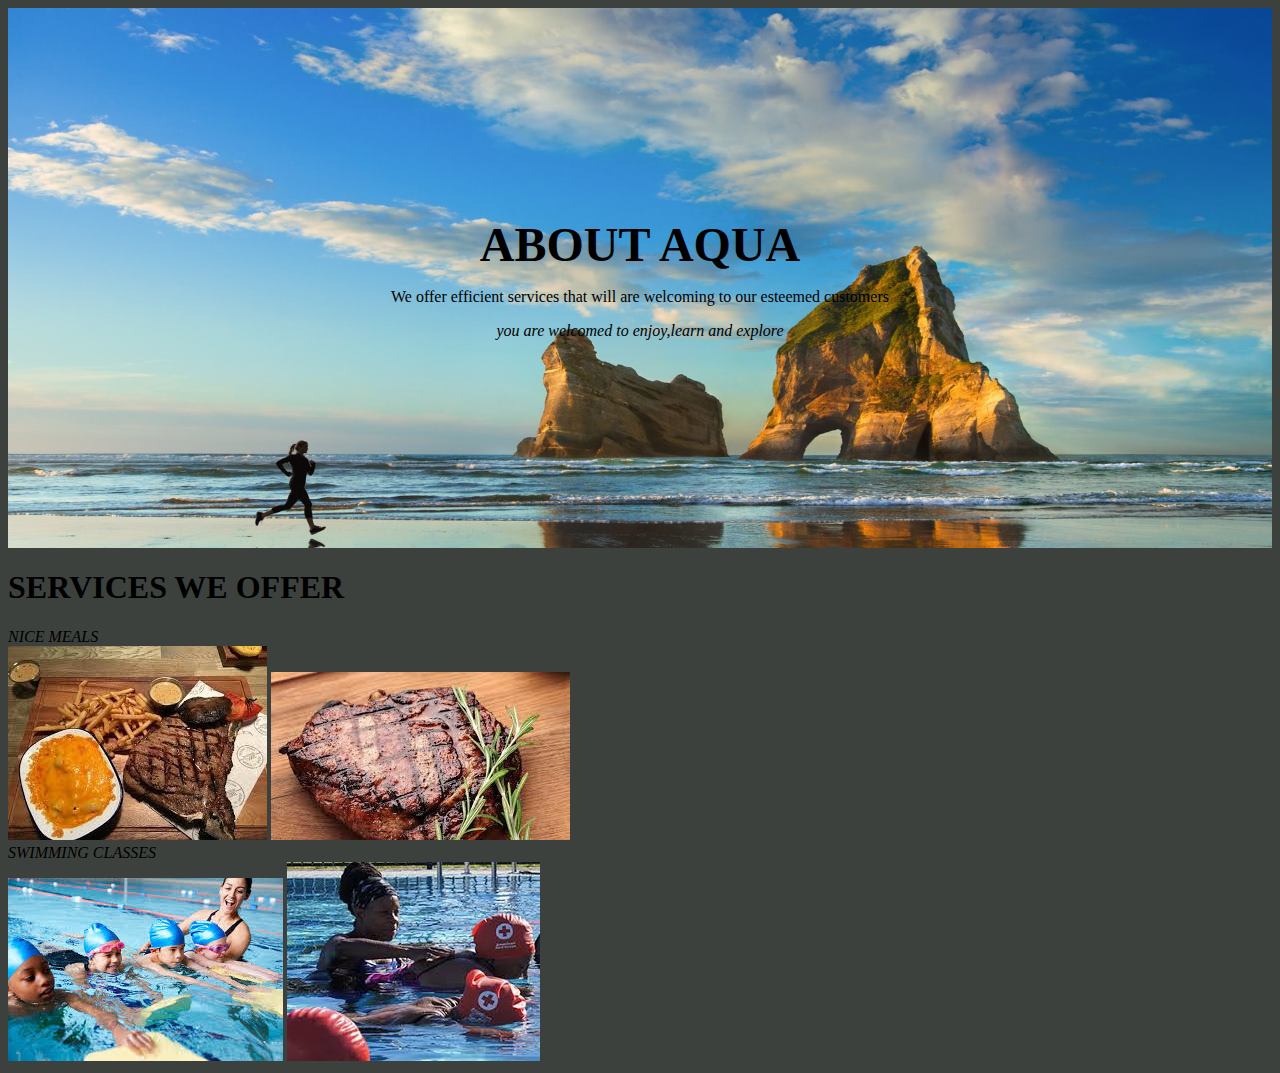
==== about.html @ 909cff52 "initial commit" ====
<!DOCTYPE html>
<html lang="en">
<head>
    <meta charset="UTF-8">
    <meta name="viewport" content="width=device-width, initial-scale=1.0">
    <title>about</title>
    <link rel="stylesheet" href="about.css">
</head>
<body>

    <section class="hero">
        <img src ="./img 7.png" alt="ocean">
        <div class="hero-content">
        <h1>ABOUT AQUA</h1>
        <p>We offer efficient services that will are welcoming to our esteemed customers</p>
        <em>you are welcomed to enjoy,learn and explore</em>
    
        </div>
    </section>
    <section>
        <h1>SERVICES WE OFFER</h1>
        <em>NICE MEALS</em>
        <div class="row">
            <div class="column">
              <img src="./meal.jfif" alt="">
              <img src="./meal 3.jfif" alt="">
            </div>
    <em>SWIMMING CLASSES</em>
    <div class="row">
        <div class="column">
          <img src="./swim.jfif" alt="">
          <img src="./swimm.jfif" alt="">
        </div>
    </section>
</body>
</html>
---- about.css ----
.hero{
    width: 100%; 
    height: 60vh; ;
    overflow: hidden;
    position: relative;
    }
    .hero > img{
        width: 100%;
        height: 75vh;
        object-fit: covevr;
        display: block;
    
    }
    .hero-content{
        position: absolute;
        top: 50%;
        left: 50%;
        transform: translate(-50%,-50%);
        text-align: center;
        color: black;
    }
    .hero-content h1{
        font-size: 48px;
        margin: 0;
    }
    .hero-content button{
        margin: 10px;
        padding: 12px;
        font-size: 16px;
        border: tripple brown;
        background-color: white;
        border-radius: 9999px;
    }
    .hero-content button:hover{
        background-color:rgb(80, 145, 123);
    }
    h1>hero{
        color:black;
    }
        .search{
            width: 70%;
            margin: auto;
            margin-top: 20px;}
body{
    background-color:rgb(61, 65, 61);
}
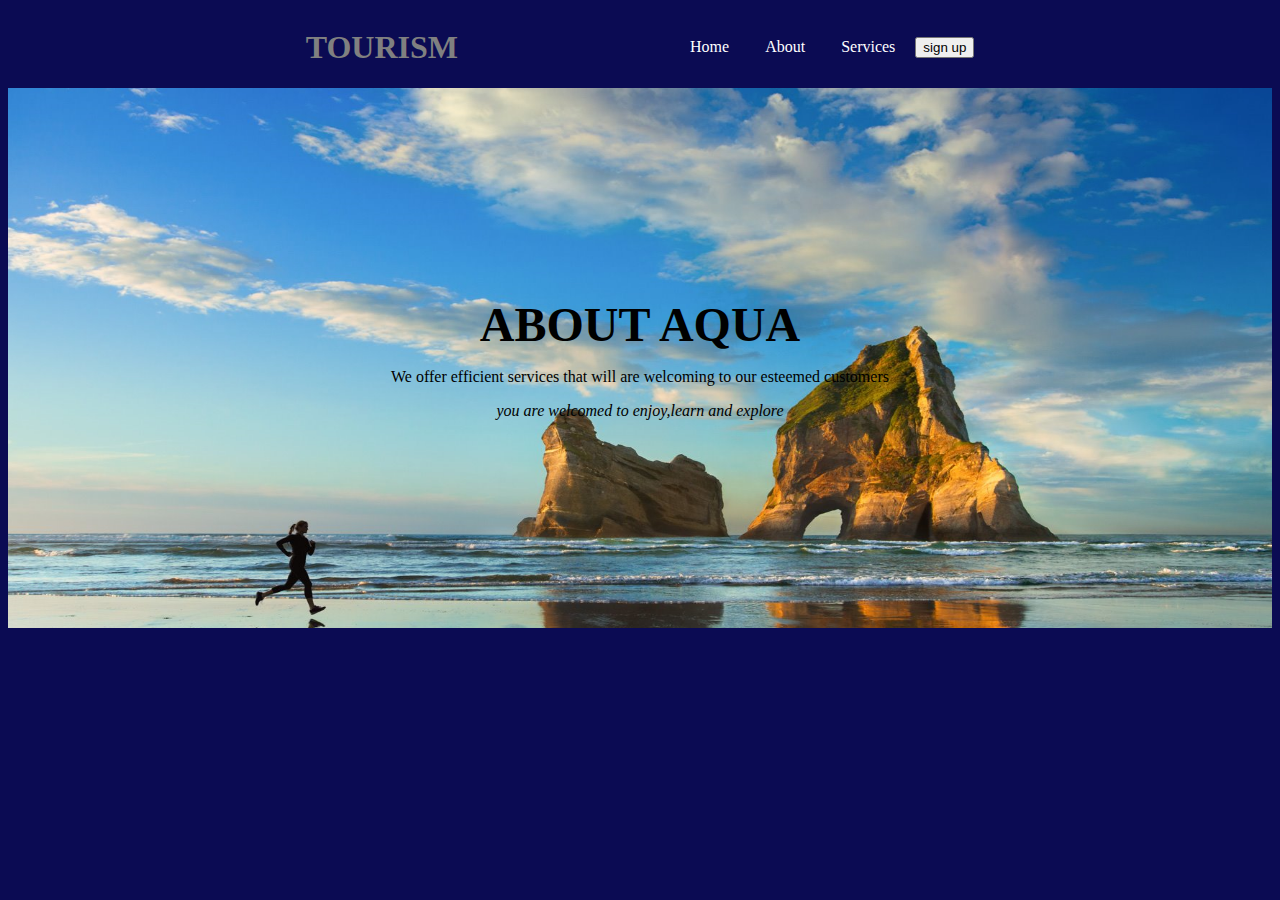
==== commit 81aceee3: "initial commit" ====
--- a/about.html
+++ b/about.html
@@ -7,7 +7,18 @@
     <link rel="stylesheet" href="about.css">
 </head>
 <body>
-
+    <div class="navigation">
+        <h1 class="logo">TOURISM</h1>
+        
+    <div class="navlinks">
+        <a href="index.html">Home</a>
+        <a href="about.html">About</a>
+        <a href="services.html">Services</a>
+    
+        <button>sign up</button>
+    
+    </div>
+    </div>
     <section class="hero">
         <img src ="./img 7.png" alt="ocean">
         <div class="hero-content">
@@ -17,20 +28,5 @@
     
         </div>
     </section>
-    <section>
-        <h1>SERVICES WE OFFER</h1>
-        <em>NICE MEALS</em>
-        <div class="row">
-            <div class="column">
-              <img src="./meal.jfif" alt="">
-              <img src="./meal 3.jfif" alt="">
-            </div>
-    <em>SWIMMING CLASSES</em>
-    <div class="row">
-        <div class="column">
-          <img src="./swim.jfif" alt="">
-          <img src="./swimm.jfif" alt="">
-        </div>
-    </section>
 </body>
 </html>--- a/about.css
+++ b/about.css
@@ -1,18 +1,39 @@
-
+.navlinks{
+    color: rgb(201, 54, 54);
+}
 .hero{
     width: 100%; 
     height: 60vh; ;
     overflow: hidden;
     position: relative;
-    }
-    .hero > img{
+}
+ .hero > img{
         width: 100%;
         height: 75vh;
         object-fit: covevr;
         display: block;
     
-    }
-    .hero-content{
+}
+.navigation{
+    width: 70%;
+    margin: auto;
+    display: flex; 
+    align-items: center;
+    flex-direction: row;
+    justify-content: space-around;  
+}
+.logo{
+    color: grey;
+}
+.navlinks{
+  color: white;  
+}
+.navlinks > a{
+    color: white;
+    text-decoration: none;
+    margin: 16px;
+}
+.hero-content{
         position: absolute;
         top: 50%;
         left: 50%;
@@ -38,10 +59,12 @@
     h1>hero{
         color:black;
     }
-        .search{
-            width: 70%;
-            margin: auto;
-            margin-top: 20px;}
+ .search{
+     width: 70%;
+  margin: auto;
+ margin-top: 20px;
+}
+
 body{
-    background-color:rgb(61, 65, 61);
-}            +    background-color:rgb(11, 11, 83);
+}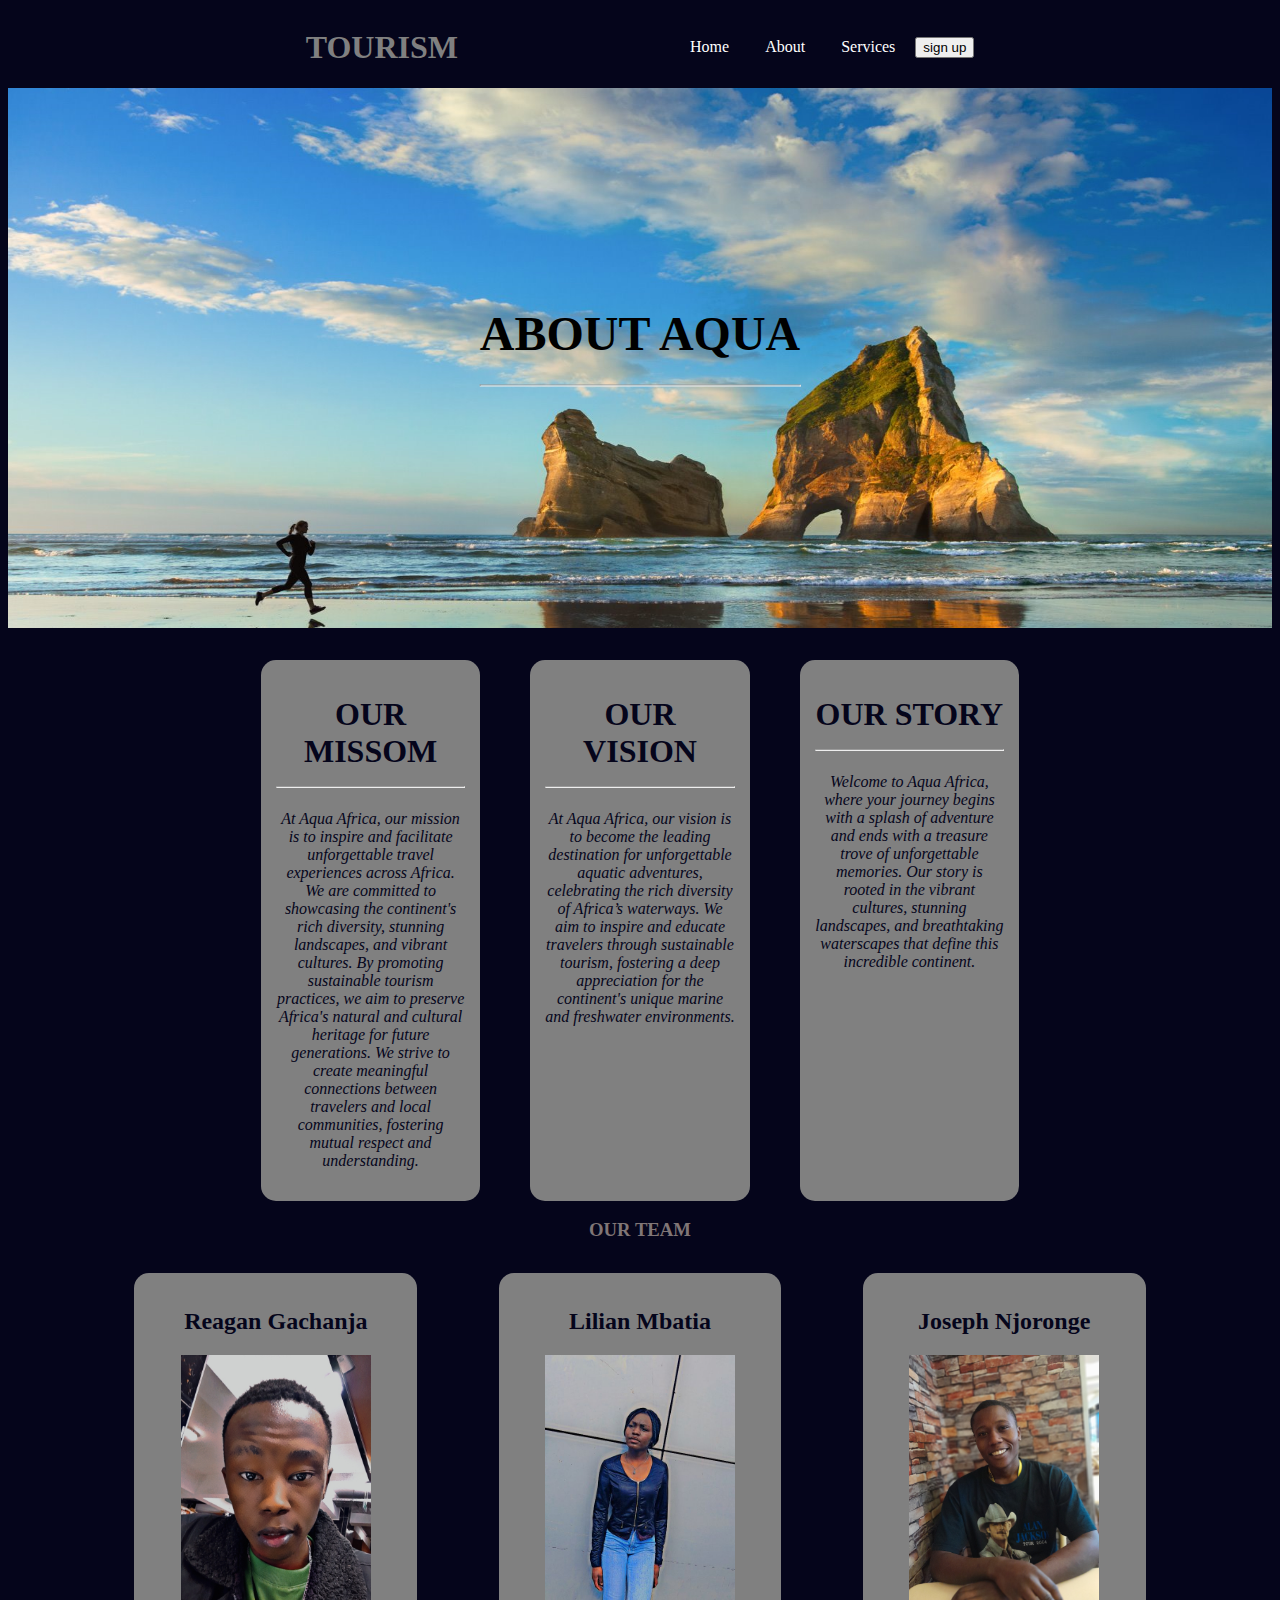
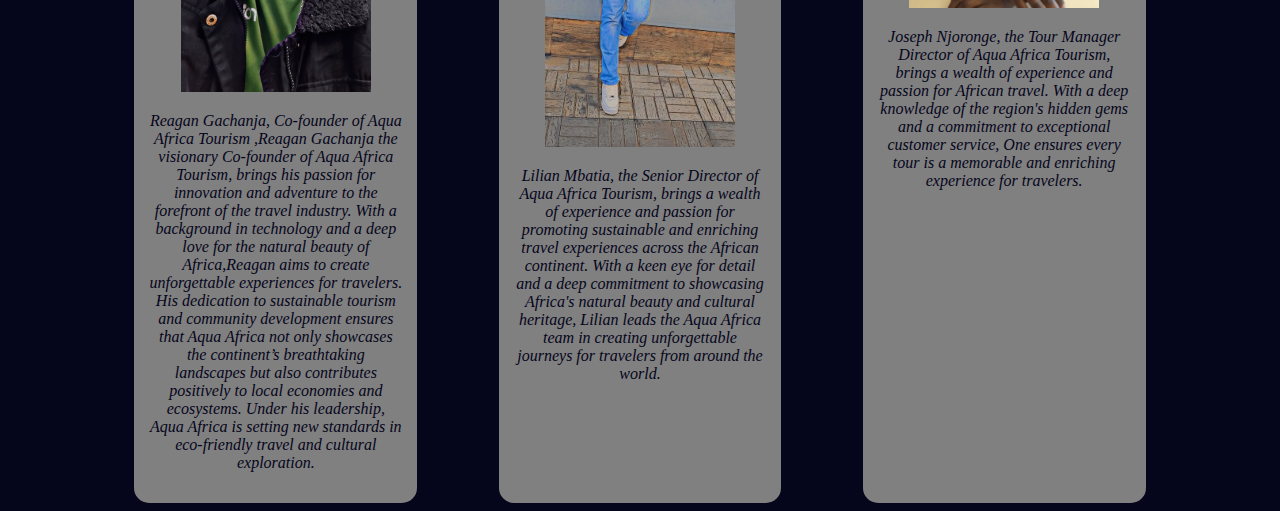
==== commit 1f5099dd: "second commit" ====
--- a/about.html
+++ b/about.html
@@ -22,11 +22,50 @@
     <section class="hero">
         <img src ="./img 7.png" alt="ocean">
         <div class="hero-content">
-        <h1>ABOUT AQUA</h1>
-        <p>We offer efficient services that will are welcoming to our esteemed customers</p>
-        <em>you are welcomed to enjoy,learn and explore</em>
-    
+        <h1>ABOUT AQUA <hr></h1>
         </div>
     </section>
+
+    <section class="mission">
+        <article class="reject">
+            <h1>OUR MISSOM <hr></h1>
+            <P> <em>At Aqua Africa, our mission is to inspire and facilitate unforgettable travel experiences across Africa. We are committed to showcasing the continent's rich diversity, stunning landscapes, and vibrant cultures. By promoting sustainable tourism practices, we aim to preserve Africa's natural and cultural heritage for future generations. We strive to create meaningful connections between travelers and local communities, fostering mutual respect and understanding. </em></P>
+        </article>
+        <article class="reject">
+            <h1>OUR VISION <hr></h1>
+            <P><em>At Aqua Africa, our vision is to become the leading destination for unforgettable aquatic adventures, celebrating the rich diversity of Africa’s waterways. We aim to inspire and educate travelers through sustainable tourism, fostering a deep appreciation for the continent's unique marine and freshwater environments.</em></P>
+        </article>
+        <article class="reject">
+            <h1>OUR STORY <hr></h1>
+            <P><em>Welcome to Aqua Africa, where your journey begins with a splash of adventure and ends with a treasure trove of unforgettable memories. Our story is rooted in the vibrant cultures, stunning landscapes, and breathtaking waterscapes that define this incredible continent. </em></P>
+        </article>
+</section>
+    <section>
+        <h3>OUR TEAM</h3>
+        <section class="thrill">
+            <article class="reject">
+                <H2>Reagan Gachanja</H2>
+                <img src="./Snapchat-175583910.jpg" alt="">
+                <p><em>Reagan Gachanja, Co-founder of Aqua Africa Tourism
+                     ,Reagan Gachanja the visionary Co-founder of Aqua Africa Tourism, brings his passion for innovation and adventure to the forefront of the travel industry. With a background in technology and a deep love for the natural beauty of Africa,Reagan aims to create unforgettable experiences for travelers. His dedication to sustainable tourism and community development ensures that Aqua Africa not only showcases the continent’s breathtaking landscapes but also contributes positively to local economies and ecosystems. Under his leadership, Aqua Africa is setting new standards in eco-friendly travel and cultural exploration.</em></p>
+            </article>
+
+
+            <article class="reject">
+                <H2>Lilian Mbatia</H2>
+                <img src="./val.jpg" alt="">
+                <p><em>Lilian Mbatia, the Senior Director of Aqua Africa Tourism, brings a wealth of experience and passion for promoting sustainable and enriching travel experiences across the African continent. With a keen eye for detail and a deep commitment to showcasing Africa's natural beauty and cultural heritage, Lilian leads the Aqua Africa team in creating unforgettable journeys for travelers from around the world.</em></p>
+            </article>
+
+            
+            <article class="reject">
+                <H2>Joseph Njoronge</H2>
+                <img src="./sejo.jpg" alt="">
+                <p><em>Joseph Njoronge, the Tour Manager Director of Aqua Africa Tourism, brings a wealth of experience and passion for African travel. With a deep knowledge of the region's hidden gems and a commitment to exceptional customer service, One ensures every tour is a memorable and enriching experience for travelers.</em></p>
+            </article>
+
+        </section>
+        
+
 </body>
 </html>--- a/about.css
+++ b/about.css
@@ -64,7 +64,39 @@
   margin: auto;
  margin-top: 20px;
 }
-
+.search button :hover{
+    background-color:rgb(80, 145, 123);
+}
 body{
-    background-color:rgb(11, 11, 83);
+    background-color:rgb(5, 5, 27);
+}
+.mission{
+    color: rgb(5, 5, 27);
+    display: flex;
+    justify-content: space-between;
+    width: 60%;
+    margin: auto;
+    margin-top: 2rem;
+}
+.reject{
+    background-color: grey;
+    width: 25%;
+    padding: 15px;
+    border-radius: 15px;
+    text-align: center;
+}
+h3{
+    color:rgb(128, 118, 118);
+    text-align: center;
+}
+.thrill{
+    color: rgb(5, 5, 27);
+    display: flex;
+    justify-content: space-between;
+    width: 80%;
+    margin: auto;
+    margin-top: 2rem;
+}
+.reject > img{
+    width: 75%;
 }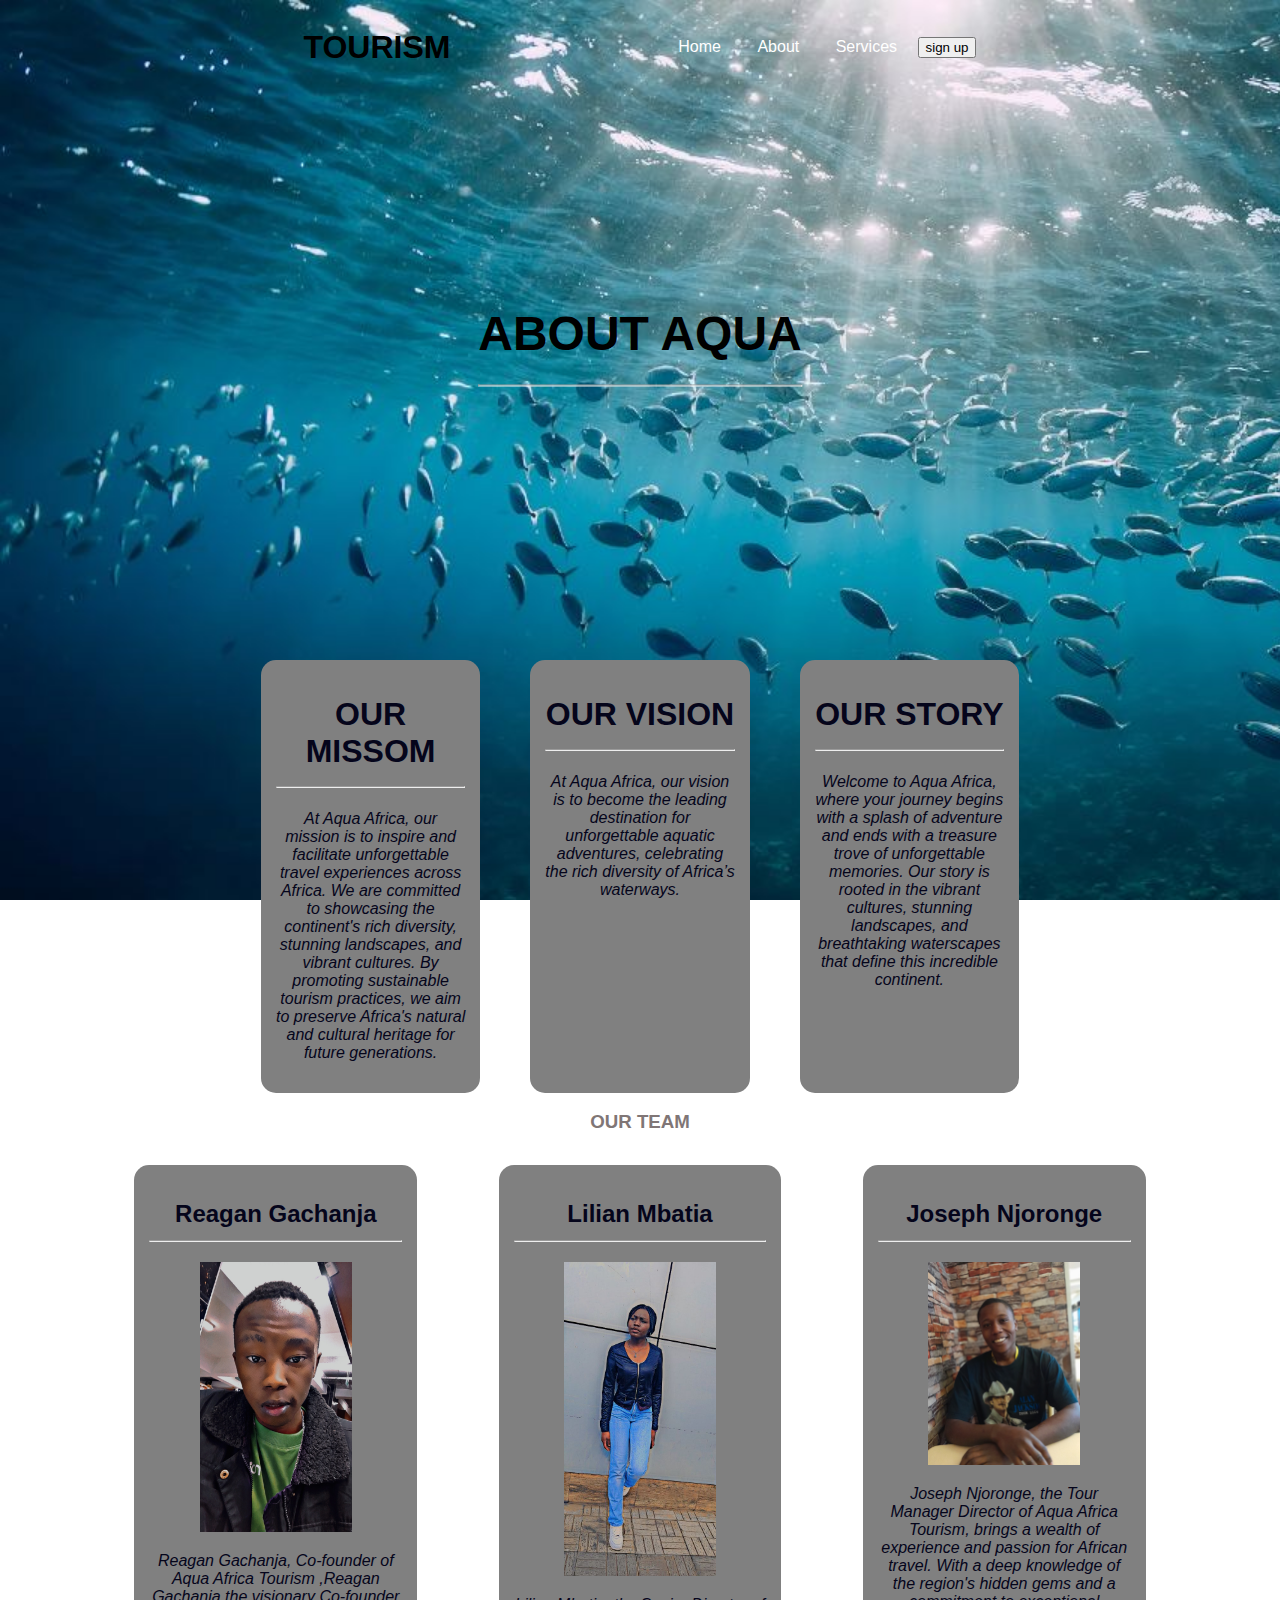
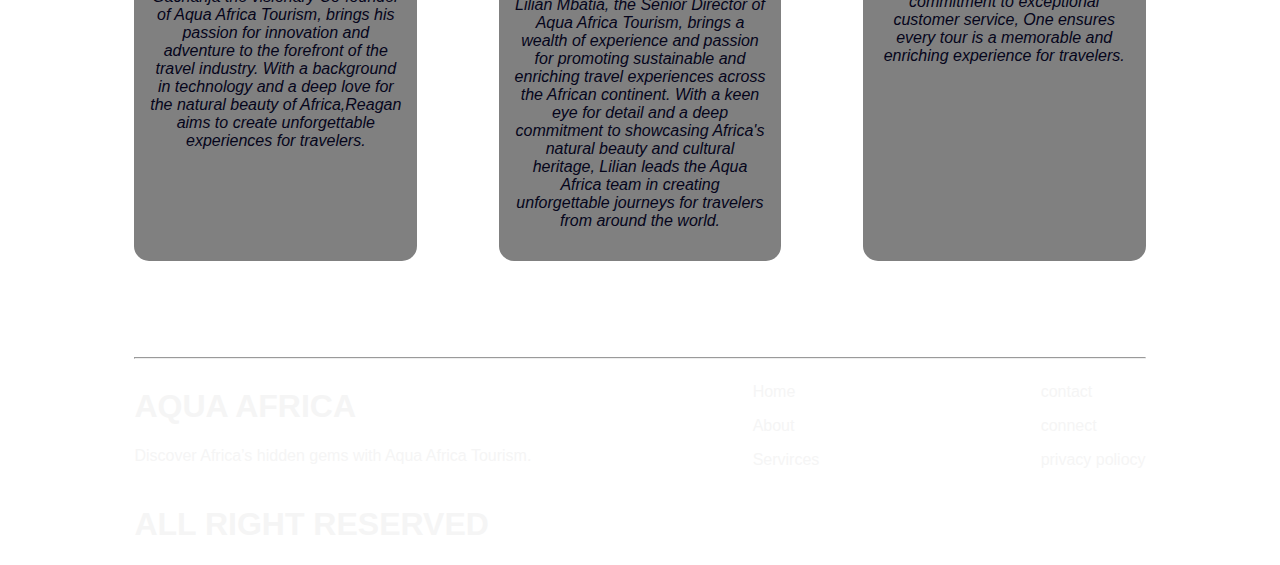
==== commit 2bf56f8d: "new changes" ====
--- a/about.html
+++ b/about.html
@@ -5,6 +5,7 @@
     <meta name="viewport" content="width=device-width, initial-scale=1.0">
     <title>about</title>
     <link rel="stylesheet" href="about.css">
+    <link rel="stylesheet" href="footer.css">
 </head>
 <body>
     <div class="navigation">
@@ -20,7 +21,6 @@
     </div>
     </div>
     <section class="hero">
-        <img src ="./img 7.png" alt="ocean">
         <div class="hero-content">
         <h1>ABOUT AQUA <hr></h1>
         </div>
@@ -29,11 +29,11 @@
     <section class="mission">
         <article class="reject">
             <h1>OUR MISSOM <hr></h1>
-            <P> <em>At Aqua Africa, our mission is to inspire and facilitate unforgettable travel experiences across Africa. We are committed to showcasing the continent's rich diversity, stunning landscapes, and vibrant cultures. By promoting sustainable tourism practices, we aim to preserve Africa's natural and cultural heritage for future generations. We strive to create meaningful connections between travelers and local communities, fostering mutual respect and understanding. </em></P>
+            <P> <em>At Aqua Africa, our mission is to inspire and facilitate unforgettable travel experiences across Africa. We are committed to showcasing the continent's rich diversity, stunning landscapes, and vibrant cultures. By promoting sustainable tourism practices, we aim to preserve Africa's natural and cultural heritage for future generations. </em></P>
         </article>
         <article class="reject">
             <h1>OUR VISION <hr></h1>
-            <P><em>At Aqua Africa, our vision is to become the leading destination for unforgettable aquatic adventures, celebrating the rich diversity of Africa’s waterways. We aim to inspire and educate travelers through sustainable tourism, fostering a deep appreciation for the continent's unique marine and freshwater environments.</em></P>
+            <P><em>At Aqua Africa, our vision is to become the leading destination for unforgettable aquatic adventures, celebrating the rich diversity of Africa’s waterways.</em></P>
         </article>
         <article class="reject">
             <h1>OUR STORY <hr></h1>
@@ -44,28 +44,61 @@
         <h3>OUR TEAM</h3>
         <section class="thrill">
             <article class="reject">
-                <H2>Reagan Gachanja</H2>
+                <H2>Reagan Gachanja <hr></H2>
                 <img src="./Snapchat-175583910.jpg" alt="">
                 <p><em>Reagan Gachanja, Co-founder of Aqua Africa Tourism
-                     ,Reagan Gachanja the visionary Co-founder of Aqua Africa Tourism, brings his passion for innovation and adventure to the forefront of the travel industry. With a background in technology and a deep love for the natural beauty of Africa,Reagan aims to create unforgettable experiences for travelers. His dedication to sustainable tourism and community development ensures that Aqua Africa not only showcases the continent’s breathtaking landscapes but also contributes positively to local economies and ecosystems. Under his leadership, Aqua Africa is setting new standards in eco-friendly travel and cultural exploration.</em></p>
+                     ,Reagan Gachanja the visionary Co-founder of Aqua Africa Tourism, brings his passion for innovation and adventure to the forefront of the travel industry. With a background in technology and a deep love for the natural beauty of Africa,Reagan aims to create unforgettable experiences for travelers. </em></p>
             </article>
 
 
             <article class="reject">
-                <H2>Lilian Mbatia</H2>
+                <H2>Lilian Mbatia <hr></H2>
                 <img src="./val.jpg" alt="">
                 <p><em>Lilian Mbatia, the Senior Director of Aqua Africa Tourism, brings a wealth of experience and passion for promoting sustainable and enriching travel experiences across the African continent. With a keen eye for detail and a deep commitment to showcasing Africa's natural beauty and cultural heritage, Lilian leads the Aqua Africa team in creating unforgettable journeys for travelers from around the world.</em></p>
             </article>
 
             
             <article class="reject">
-                <H2>Joseph Njoronge</H2>
+                <H2>Joseph Njoronge <hr></H2>
                 <img src="./sejo.jpg" alt="">
                 <p><em>Joseph Njoronge, the Tour Manager Director of Aqua Africa Tourism, brings a wealth of experience and passion for African travel. With a deep knowledge of the region's hidden gems and a commitment to exceptional customer service, One ensures every tour is a memorable and enriching experience for travelers.</em></p>
             </article>
 
         </section>
-        
+
+
+
+
+        <footer>
+            <hr>
+            <section class="footer-section">
+                <div class="footer-1">
+                    <h1>AQUA AFRICA</h1>
+                    <p>Discover Africa’s hidden gems with Aqua Africa Tourism.</p>
+                    <span></span>
+          
+                </div>
+          
+                <div class="footer-1">
+                    <p>Home</p>
+                    <p>About</p>
+                    <p>Servirces</p>
+                </div>
+          
+                <div class="footer-1">
+                    <p>contact</p>
+                    <p>connect</p>
+                    <p>privacy poliocy</p>
+                </div>
+          
+            </section>
+          
+          
+            <section>
+                <h1>ALL RIGHT RESERVED</h1>
+            </section>
+          </footer>
+
 
 </body>
 </html>--- a/about.css
+++ b/about.css
@@ -1,3 +1,10 @@
+body{
+    background-image: url(./underwater-view.jpg);
+    background-repeat:repeat;
+    background-attachment: fixed;
+    background-size: cover;
+    font-family: 'Lucida Sans', 'Lucida Sans Regular', 'Lucida Grande', 'Lucida Sans Unicode', Geneva, Verdana, sans-serif;
+}
 .navlinks{
     color: rgb(201, 54, 54);
 }
@@ -22,11 +29,9 @@
     flex-direction: row;
     justify-content: space-around;  
 }
-.logo{
-    color: grey;
-}
+
 .navlinks{
-  color: white;  
+  color: rgb(235, 213, 213);  
 }
 .navlinks > a{
     color: white;
@@ -67,9 +72,7 @@
 .search button :hover{
     background-color:rgb(80, 145, 123);
 }
-body{
-    background-color:rgb(5, 5, 27);
-}
+
 .mission{
     color: rgb(5, 5, 27);
     display: flex;
@@ -98,5 +101,5 @@
     margin-top: 2rem;
 }
 .reject > img{
-    width: 75%;
+    width: 60%;
 }--- a/footer.css
+++ b/footer.css
@@ -0,0 +1,10 @@
+footer{
+    width: 80%;
+    margin: auto;
+    color: whitesmoke;
+    margin-top: 6rem;
+}
+.footer-section{
+    display: flex;
+    justify-content: space-between;
+}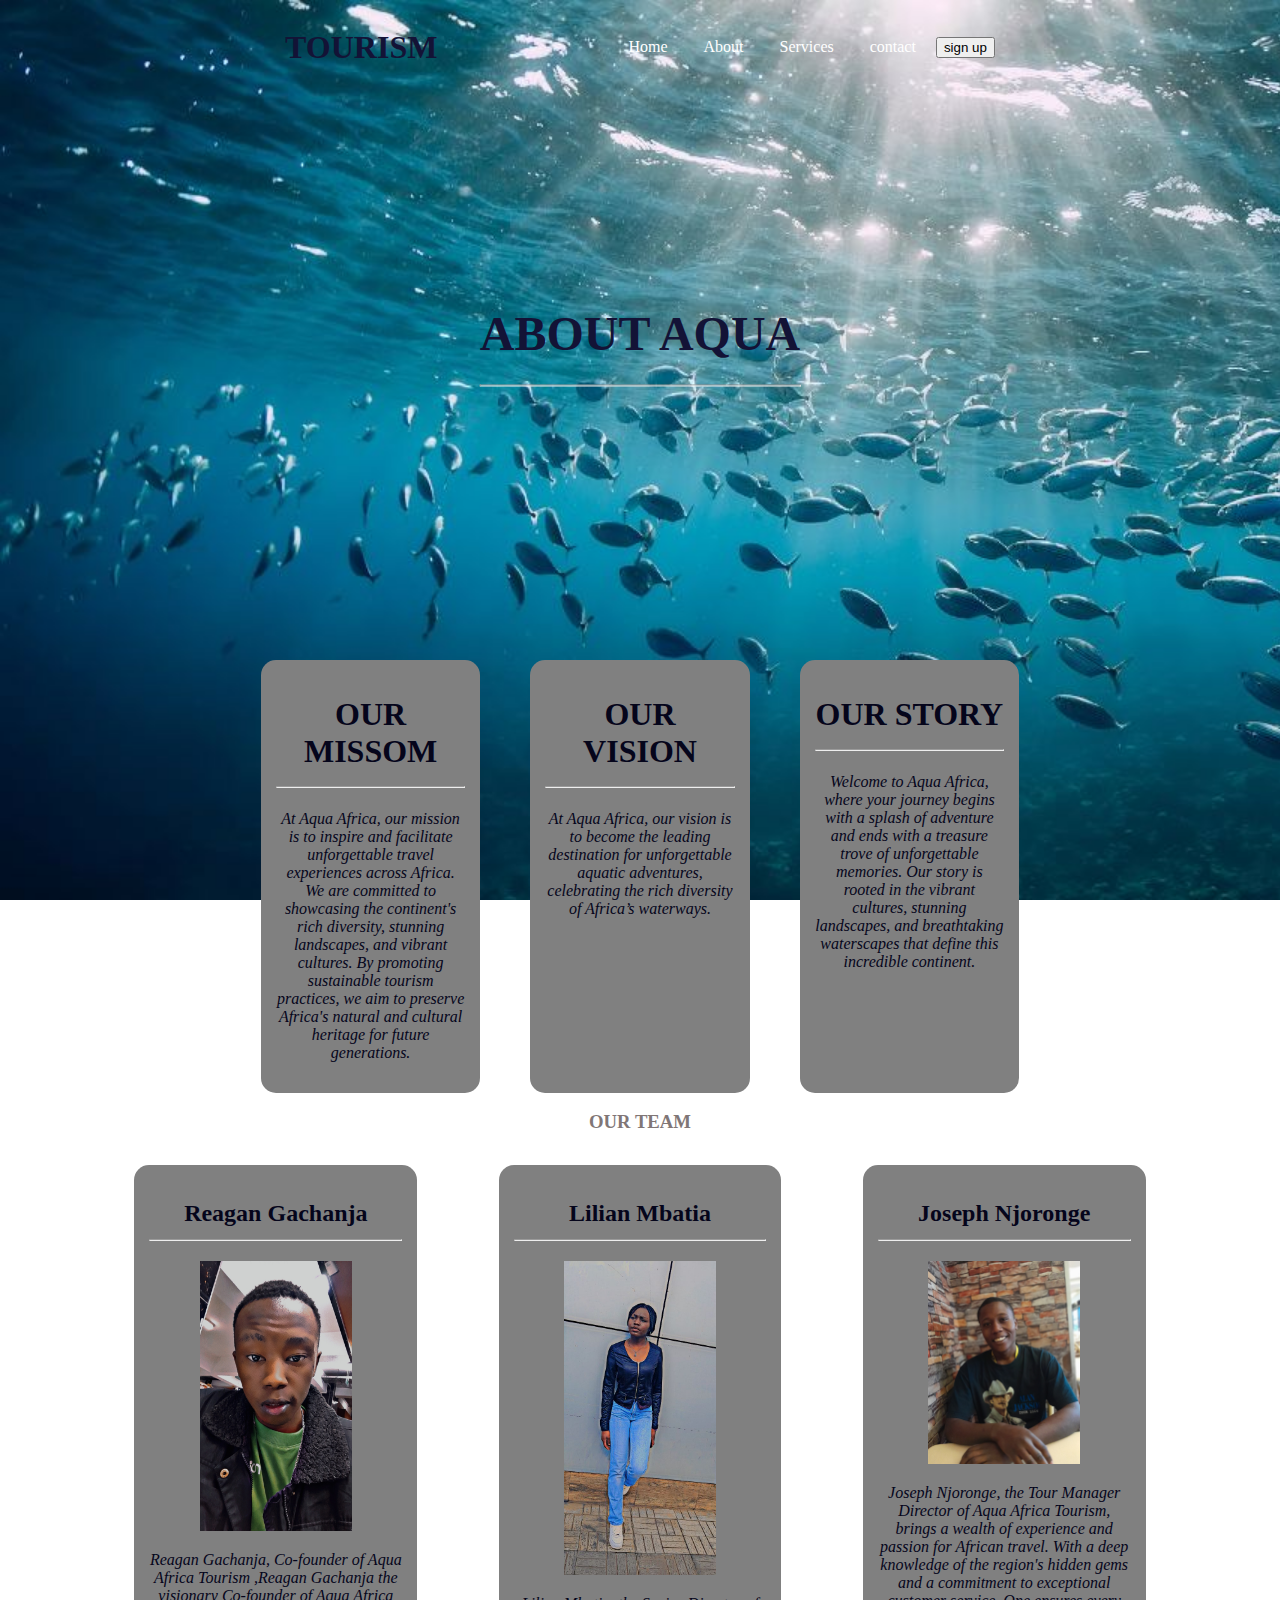
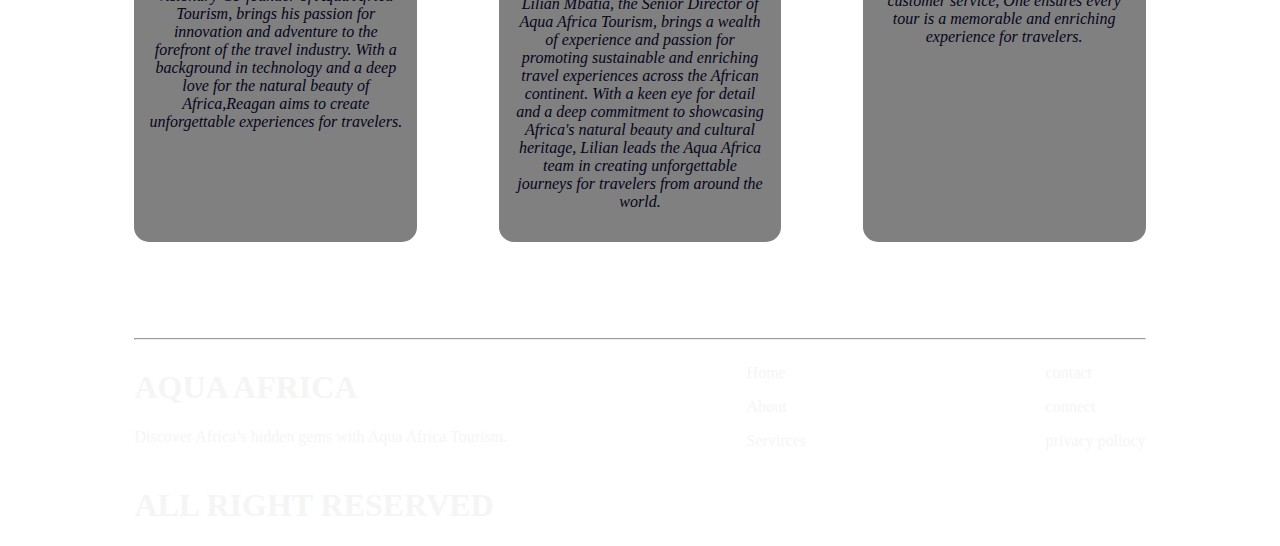
==== commit 30aea6fd: "modified the page" ====
--- a/about.html
+++ b/about.html
@@ -15,6 +15,7 @@
         <a href="index.html">Home</a>
         <a href="about.html">About</a>
         <a href="services.html">Services</a>
+        <a href="contact.html">contact</a>
     
         <button>sign up</button>
     
--- a/about.css
+++ b/about.css
@@ -3,13 +3,13 @@
     background-repeat:repeat;
     background-attachment: fixed;
     background-size: cover;
-    font-family: 'Lucida Sans', 'Lucida Sans Regular', 'Lucida Grande', 'Lucida Sans Unicode', Geneva, Verdana, sans-serif;
+    font-family: 'Times New Roman', Times, serif;
 }
 .navlinks{
-    color: rgb(201, 54, 54);
+    color: rgb(117, 53, 53);
 }
 .hero{
-    width: 100%; 
+    width: 100%;
     height: 60vh; ;
     overflow: hidden;
     position: relative;
@@ -19,19 +19,19 @@
         height: 75vh;
         object-fit: covevr;
         display: block;
-    
+
 }
 .navigation{
     width: 70%;
     margin: auto;
-    display: flex; 
+    display: flex;
     align-items: center;
     flex-direction: row;
-    justify-content: space-around;  
+    justify-content: space-around;
 }
 
 .navlinks{
-  color: rgb(235, 213, 213);  
+  color: ghostwhite;
 }
 .navlinks > a{
     color: white;
@@ -44,7 +44,7 @@
         left: 50%;
         transform: translate(-50%,-50%);
         text-align: center;
-        color: black;
+        color: rgb(19, 19, 54);
     }
     .hero-content h1{
         font-size: 48px;
@@ -62,7 +62,7 @@
         background-color:rgb(80, 145, 123);
     }
     h1>hero{
-        color:black;
+        color:rgb(0, 0, 0);
     }
  .search{
      width: 70%;
@@ -80,6 +80,7 @@
     width: 60%;
     margin: auto;
     margin-top: 2rem;
+    transition: background 0.3s;
 }
 .reject{
     background-color: grey;
@@ -87,6 +88,10 @@
     padding: 15px;
     border-radius: 15px;
     text-align: center;
+}
+.mission>:hover{
+    background-color: rgb(206, 217, 227);
+    transition: background 0.3s;
 }
 h3{
     color:rgb(128, 118, 118);
@@ -99,7 +104,14 @@
     width: 80%;
     margin: auto;
     margin-top: 2rem;
+    transition: background 0.3s;
+}
+.thrill>:hover{
+    background-color: rgb(194, 204, 212);
 }
 .reject > img{
     width: 60%;
+}
+.logo{
+    color: rgb(19, 19, 54);
 }